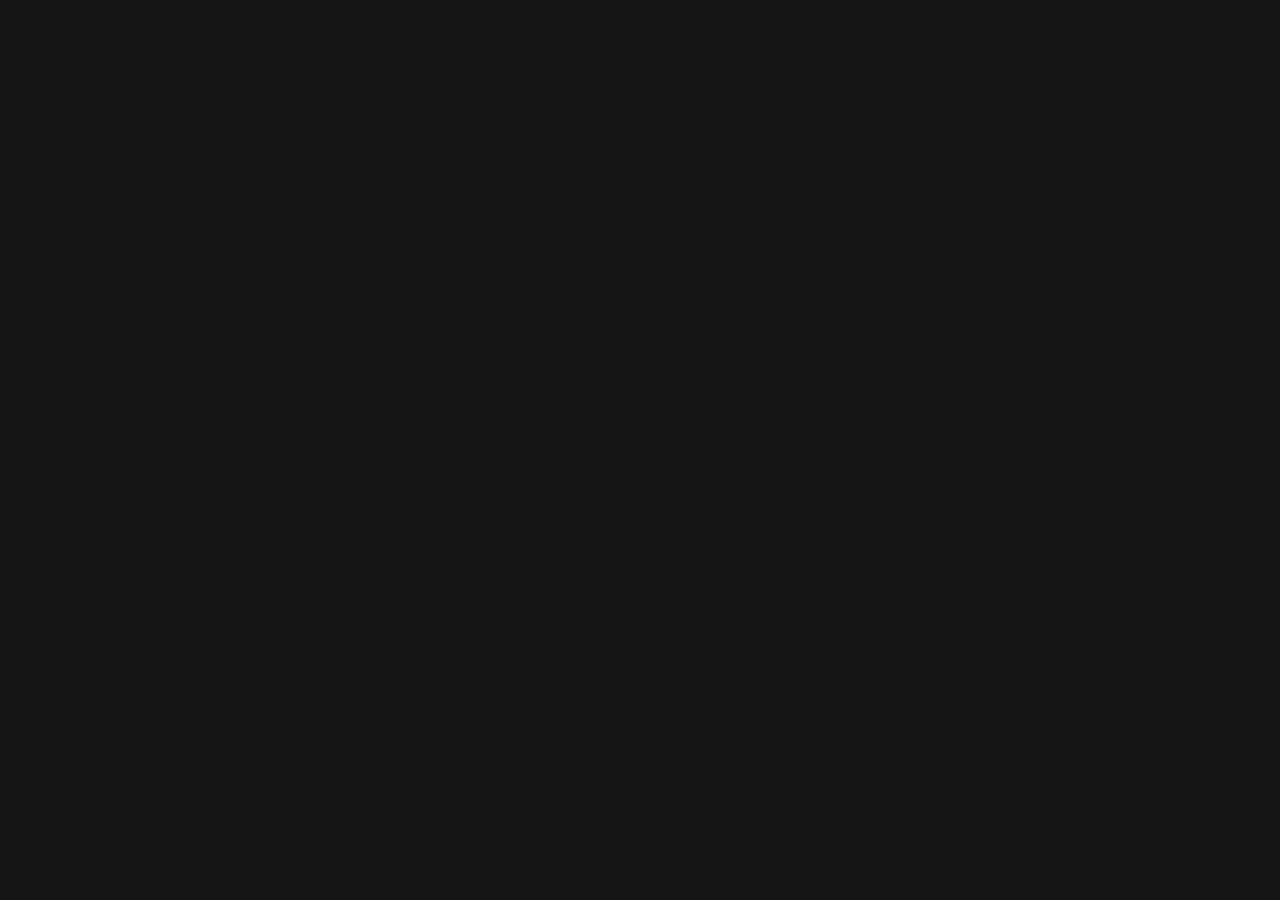
==== html/landing.html @ 5353cf90 "First" ====
<!DOCTYPE html>
<html class="basicstyle">
	<head>
		<title>WB-Toolkit</title>
		<meta name='viewport' content='width=device-width, initial-scale=1' />
		<!-- JQuery -->
		<script src="https://code.jquery.com/jquery-3.5.1.slim.min.js" integrity="sha256-4+XzXVhsDmqanXGHaHvgh1gMQKX40OUvDEBTu8JcmNs=" crossorigin="anonymous"></script>

		<!-- Local -->
		<link href="../css/common.css" rel="stylesheet">
		<link href="../css/landing.css" rel="stylesheet">
		<script src="../js/landing.js"></script>
		
	</head>
</html>
---- css/common.css ----
/* CSS */

/* ---------- Fonts ---------- */
@font-face { font-family: Josefin_Sans; src: url('../font/Josefin_Sans/JosefinSans-VariableFont_wght.ttf'); } 
@font-face { font-family: Josefin_Sans_Light; src: url('../font/Josefin_Sans/static/JosefinSans-Light.ttf'); } 
@font-face { font-family: Raleway; src: url('../font/Raleway/Raleway-Medium.ttf'); } 
@font-face { font-family: Raleway_Light; src: url('../font/Raleway/Raleway-Light.ttf'); } 
@font-face { font-family: Roboto; src: url('../font/Roboto/Roboto-Regular.ttf'); } 
@font-face { font-family: Roboto_Light; src: url('../font/Roboto/Roboto-Light.ttf'); } 
@font-face { font-family: Roboto_Thin; src: url('../font/Roboto/Roboto-Thin.ttf'); } 


.basicstyle {
	/* text */
	font-family: Roboto_Light,Raleway,Calibri,Helvetica;
}
.fullslate {
	/* size */
	height: 100vh;
	width: 100vw;
}
.body-container {
	margin-left: 10vw;
	margin-right: 10vw;
	
}
.body-container::-webkit-scrollbar {
	display: none;
}
.body-row {
	margin-top: 2em;
	background-color: #00000070;
	padding: 1em;
}
.body-col {
	
}

/* ---------- Text ---------- */

.heading-1 {
	font-size: 3em;
	font-family: Josefin_Sans_Light;
}
.subheading-1 {
	font-size: 1.5em;
	font-family: Raleway_Light;
	margin-bottom: 1em;
}
.text-1 {
	font-size: 1em;
	font-family: Roboto_Light;
	max-width: 60em;
}
.subtext-1 {
	font-size: 1em;
	font-family: Roboto_Thin;
	opacity: 0.5;
}

/* ---------- effects ---------- */
.fullviz {
	opacity: 1 !important;
}

/* ---------- Animations ---------- */

@keyframes bounce {
	76% {	transform: translateY(0vh);	}
	79%	{	transform: translateY(1vh);	}
	82%	{	transform: translateY(0vh);	}
	89% {	transform: translateY(0vh);	}
	92%	{	transform: translateY(1vh);	}
	95%	{	transform: translateY(0vh);	}
}
@keyframes fade-in {
	0% { opacity:0; }
	100% { opacity:1; }
}
---- css/landing.css ----
/* 
landing.html CSS 
author: Ayrlin Renata
*/

/* ---------- elements ---------- */

body {
	margin: 0px;
	background-color: #151515;
	color: #EEEEEE;
}
body::-webkit-scrollbar {
	display: none;
}
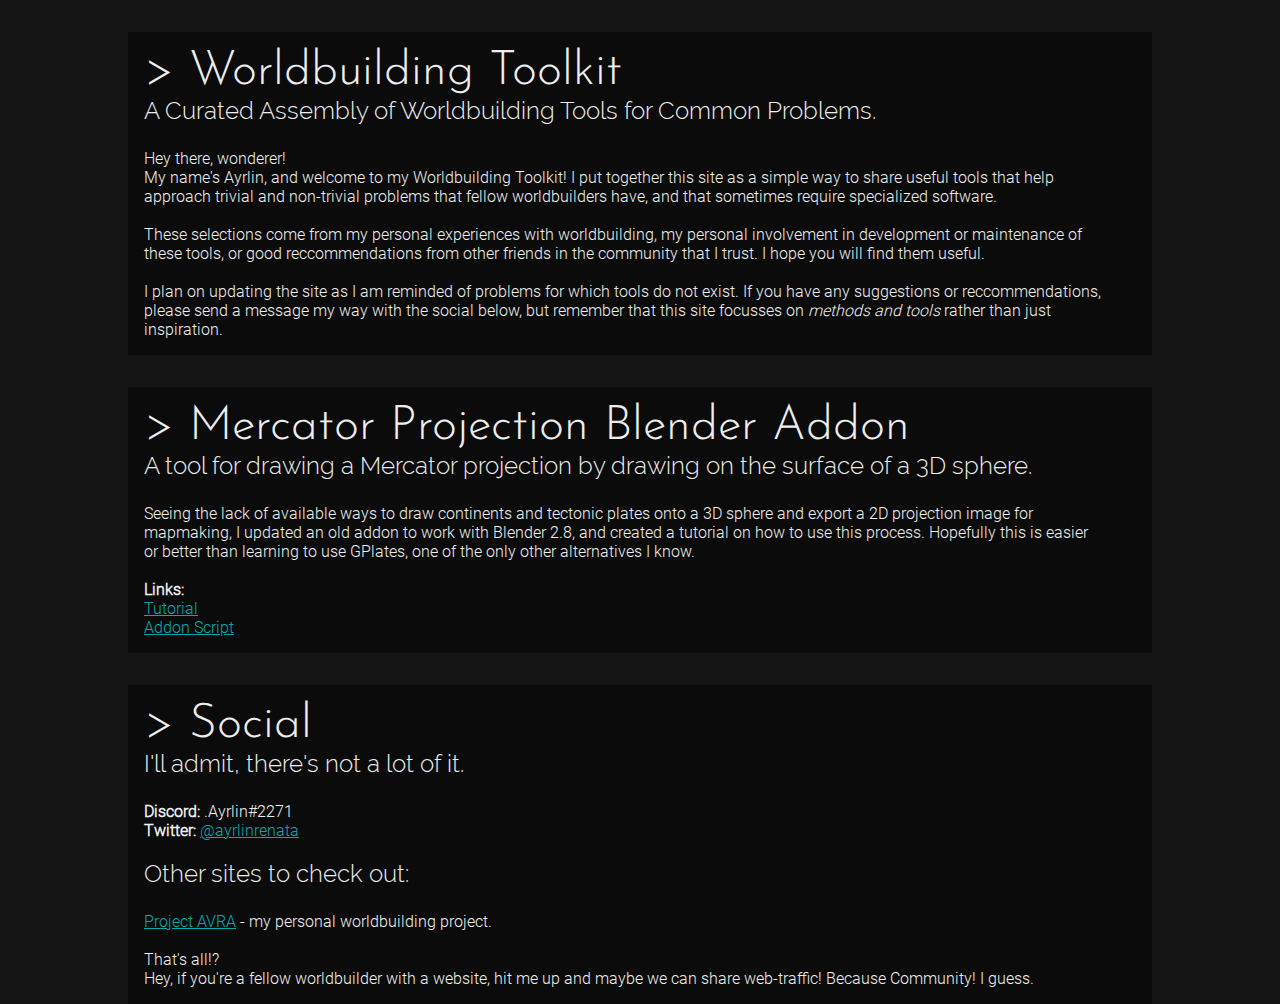
==== commit 83a5bf9a: "" ====
--- a/html/landing.html
+++ b/html/landing.html
@@ -12,4 +12,41 @@
 		<script src="../js/landing.js"></script>
 		
 	</head>
+	<body>
+		<div id="content-area" class="body-container">
+			<div class="body-row">
+				<div class="heading-1">> Worldbuilding Toolkit</div>
+				<div class="subheading-1">A Curated Assembly of Worldbuilding Tools for Common Problems.</div>
+				<div class="text-1">Hey there, wonderer! </div>
+				<div class="text-1">My name's Ayrlin, and welcome to my Worldbuilding Toolkit! I put together this site as a simple way to share useful tools that help approach trivial and non-trivial problems that fellow worldbuilders have, and that sometimes require specialized software.</div>
+				<br>
+				<div class="text-1">These selections come from my personal experiences with worldbuilding, my personal involvement in development or maintenance of these tools, or good reccommendations from other friends in the community that I trust. I hope you will find them useful.</div>
+				<br>
+				<div class="text-1">I plan on updating the site as I am reminded of problems for which tools do not exist. If you have any suggestions or reccommendations, please send a message my way with the social below, but remember that this site focusses on <i>methods and tools</i> rather than just inspiration.</div>
+			</div>
+			<div class="body-row">
+				<div class="heading-1">> Mercator Projection Blender Addon</div>
+				<div class="subheading-1">A tool for drawing a Mercator projection by drawing on the surface of a 3D sphere.</div>
+				<div class="text-1">Seeing the lack of available ways to draw continents and tectonic plates onto a 3D sphere and export a 2D projection image for mapmaking, I updated an old addon to work with Blender 2.8, and created a tutorial on how to use this process. Hopefully this is easier or better than learning to use GPlates, one of the only other alternatives I know.</div>
+				<br>
+				<div class="text-1"><strong>Links:</strong></div>
+				<div class="text-1"><a href="https://docs.google.com/document/d/1kyz3CBvrsVCZhyAEeop7JvFfXIy3HRP4_-20YmesaAE/edit?usp=sharing">Tutorial</a>
+				<br>
+				<a href="https://gist.github.com/Ayrlin-Renata/35220e2fe9c52d63cfd701d1c6a414ec">Addon Script</a></div>
+			</div>
+			<div class="body-row">
+				<div class="heading-1">> Social</div>
+				<div class="subheading-1">I'll admit, there's not a lot of it.</div>
+				<div class="text-1"><strong>Discord:</strong> .Ayrlin#2271</div>
+				<div class="text-1"><strong>Twitter:</strong> <a href="https://twitter.com/ayrlinrenata">@ayrlinrenata</a></div>
+				<br>
+				<div class="subheading-1">Other sites to check out:</div>
+				<div class="text-1"><a href="">Project AVRA</a> - my personal worldbuilding project.</div>
+				<br>
+				<div class="text-1">That's all!?</div>
+				<div class="text-1">Hey, if you're a fellow worldbuilder with a website, hit me up and maybe we can share web-traffic! Because Community! I guess.</div>
+			</div>
+		</div>
+		
+	</body>
 </html>--- a/css/common.css
+++ b/css/common.css
@@ -9,6 +9,9 @@
 @font-face { font-family: Roboto_Light; src: url('../font/Roboto/Roboto-Light.ttf'); } 
 @font-face { font-family: Roboto_Thin; src: url('../font/Roboto/Roboto-Thin.ttf'); } 
 
+a {
+	color: #00AAAA;
+}
 
 .basicstyle {
 	/* text */
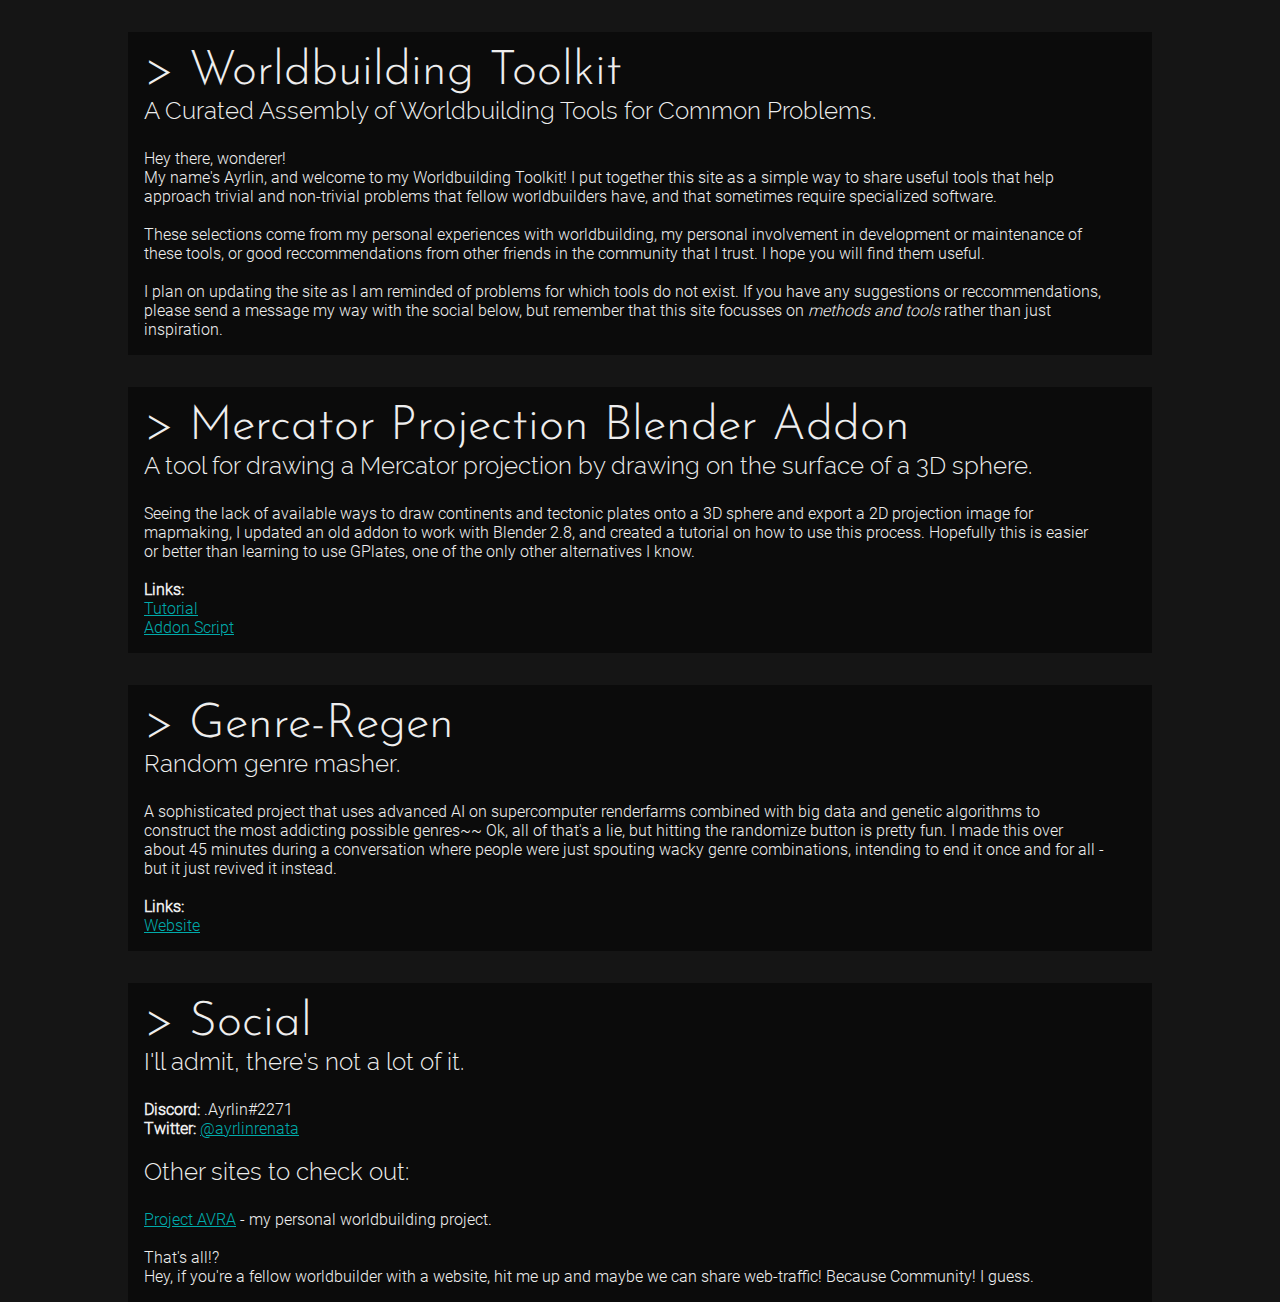
==== commit 94971547: "added genre-regen" ====
--- a/html/landing.html
+++ b/html/landing.html
@@ -35,6 +35,14 @@
 				<a href="https://gist.github.com/Ayrlin-Renata/35220e2fe9c52d63cfd701d1c6a414ec">Addon Script</a></div>
 			</div>
 			<div class="body-row">
+				<div class="heading-1">> Genre-Regen</div>
+				<div class="subheading-1">Random genre masher.</div>
+				<div class="text-1">A sophisticated project that uses advanced AI on supercomputer renderfarms combined with big data and genetic algorithms to construct the most addicting possible genres~~ Ok, all of that's a lie, but hitting the randomize button is pretty fun. I made this over about 45 minutes during a conversation where people were just spouting wacky genre combinations, intending to end it once and for all - but it just revived it instead.</div>
+				<br>
+				<div class="text-1"><strong>Links:</strong></div>
+				<a href="https://ayrlin-renata.github.io/genre-regen/index.html">Website</a>
+			</div>
+			<div class="body-row">
 				<div class="heading-1">> Social</div>
 				<div class="subheading-1">I'll admit, there's not a lot of it.</div>
 				<div class="text-1"><strong>Discord:</strong> .Ayrlin#2271</div>
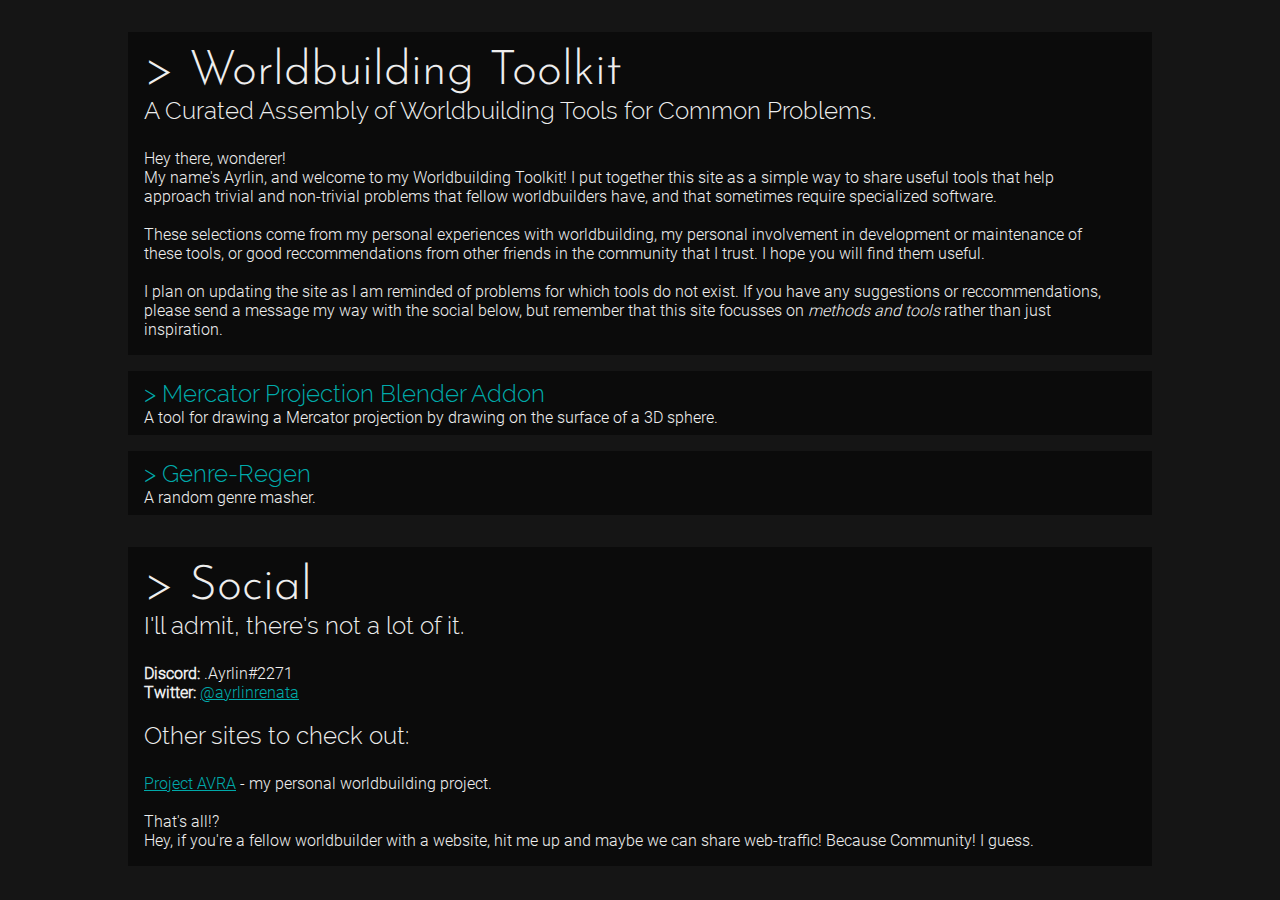
==== commit 42629ff4: "Added collapse functionality" ====
--- a/html/landing.html
+++ b/html/landing.html
@@ -9,6 +9,7 @@
 		<!-- Local -->
 		<link href="../css/common.css" rel="stylesheet">
 		<link href="../css/landing.css" rel="stylesheet">
+		<script src="../js/common.js"></script>
 		<script src="../js/landing.js"></script>
 		
 	</head>
@@ -24,23 +25,35 @@
 				<br>
 				<div class="text-1">I plan on updating the site as I am reminded of problems for which tools do not exist. If you have any suggestions or reccommendations, please send a message my way with the social below, but remember that this site focusses on <i>methods and tools</i> rather than just inspiration.</div>
 			</div>
-			<div class="body-row">
-				<div class="heading-1">> Mercator Projection Blender Addon</div>
-				<div class="subheading-1">A tool for drawing a Mercator projection by drawing on the surface of a 3D sphere.</div>
-				<div class="text-1">Seeing the lack of available ways to draw continents and tectonic plates onto a 3D sphere and export a 2D projection image for mapmaking, I updated an old addon to work with Blender 2.8, and created a tutorial on how to use this process. Hopefully this is easier or better than learning to use GPlates, one of the only other alternatives I know.</div>
-				<br>
-				<div class="text-1"><strong>Links:</strong></div>
-				<div class="text-1"><a href="https://docs.google.com/document/d/1kyz3CBvrsVCZhyAEeop7JvFfXIy3HRP4_-20YmesaAE/edit?usp=sharing">Tutorial</a>
-				<br>
-				<a href="https://gist.github.com/Ayrlin-Renata/35220e2fe9c52d63cfd701d1c6a414ec">Addon Script</a></div>
+			<div class="collapse-row">
+				<div class="collapse-header">
+					<div class="subheading-1">> Mercator Projection Blender Addon</div>
+					<div class="text-1">A tool for drawing a Mercator projection by drawing on the surface of a 3D sphere.</div>
+				</div>
+				<div class="body-row">
+					<div class="heading-1">> Mercator Projection Blender Addon</div>
+					<div class="subheading-1">A tool for drawing a Mercator projection by drawing on the surface of a 3D sphere.</div>
+					<div class="text-1">Seeing the lack of available ways to draw continents and tectonic plates onto a 3D sphere and export a 2D projection image for mapmaking, I updated an old addon to work with Blender 2.8, and created a tutorial on how to use this process. Hopefully this is easier or better than learning to use GPlates, one of the only other alternatives I know.</div>
+					<br>
+					<div class="text-1"><strong>Links:</strong></div>
+					<div class="text-1"><a href="https://docs.google.com/document/d/1kyz3CBvrsVCZhyAEeop7JvFfXIy3HRP4_-20YmesaAE/edit?usp=sharing">Tutorial</a>
+					<br>
+					<a href="https://gist.github.com/Ayrlin-Renata/35220e2fe9c52d63cfd701d1c6a414ec">Addon Script</a></div>
+				</div>
 			</div>
-			<div class="body-row">
-				<div class="heading-1">> Genre-Regen</div>
-				<div class="subheading-1">Random genre masher.</div>
-				<div class="text-1">A sophisticated project that uses advanced AI on supercomputer renderfarms combined with big data and genetic algorithms to construct the most addicting possible genres~~ Ok, all of that's a lie, but hitting the randomize button is pretty fun. I made this over about 45 minutes during a conversation where people were just spouting wacky genre combinations, intending to end it once and for all - but it just revived it instead.</div>
-				<br>
-				<div class="text-1"><strong>Links:</strong></div>
-				<a href="https://ayrlin-renata.github.io/genre-regen/index.html">Website</a>
+			<div class="collapse-row">
+				<div class="collapse-header">
+					<div class="subheading-1">> Genre-Regen</div>
+					<div class="text-1">A random genre masher.</div>
+				</div>
+				<div class="body-row">
+					<div class="heading-1">> Genre-Regen</div>
+					<div class="subheading-1">A random genre masher.</div>
+					<div class="text-1">A sophisticated project that uses advanced AI on supercomputer renderfarms combined with big data and genetic algorithms to construct the most addicting possible genres~~ Ok, all of that's a lie, but hitting the randomize button is pretty fun. I made this over about 45 minutes during a conversation where people were just spouting wacky genre combinations, intending to end it once and for all - but it just revived it instead.</div>
+					<br>
+					<div class="text-1"><strong>Links:</strong></div>
+					<a href="https://ayrlin-renata.github.io/genre-regen/index.html">Website</a>
+				</div>
 			</div>
 			<div class="body-row">
 				<div class="heading-1">> Social</div>
@@ -49,7 +62,7 @@
 				<div class="text-1"><strong>Twitter:</strong> <a href="https://twitter.com/ayrlinrenata">@ayrlinrenata</a></div>
 				<br>
 				<div class="subheading-1">Other sites to check out:</div>
-				<div class="text-1"><a href="">Project AVRA</a> - my personal worldbuilding project.</div>
+				<div class="text-1"><a href="https://ayrlin-renata.github.io/avra/html/landing.html">Project AVRA</a> - my personal worldbuilding project.</div>
 				<br>
 				<div class="text-1">That's all!?</div>
 				<div class="text-1">Hey, if you're a fellow worldbuilder with a website, hit me up and maybe we can share web-traffic! Because Community! I guess.</div>
--- a/css/common.css
+++ b/css/common.css
@@ -37,6 +37,20 @@
 }
 .body-col {
 	
+}
+.collapse-header {
+	margin-top: 1em;
+	background-color: #00000070;
+	padding: 0.5em;
+	padding-left: 1em;
+	padding-right: 1em;
+}
+.collapse-header > .subheading-1 {
+	margin-bottom: 0px;
+	color: #00AAAA;
+}
+.collapse-row > .body-row {
+	display: none;
 }
 
 /* ---------- Text ---------- */
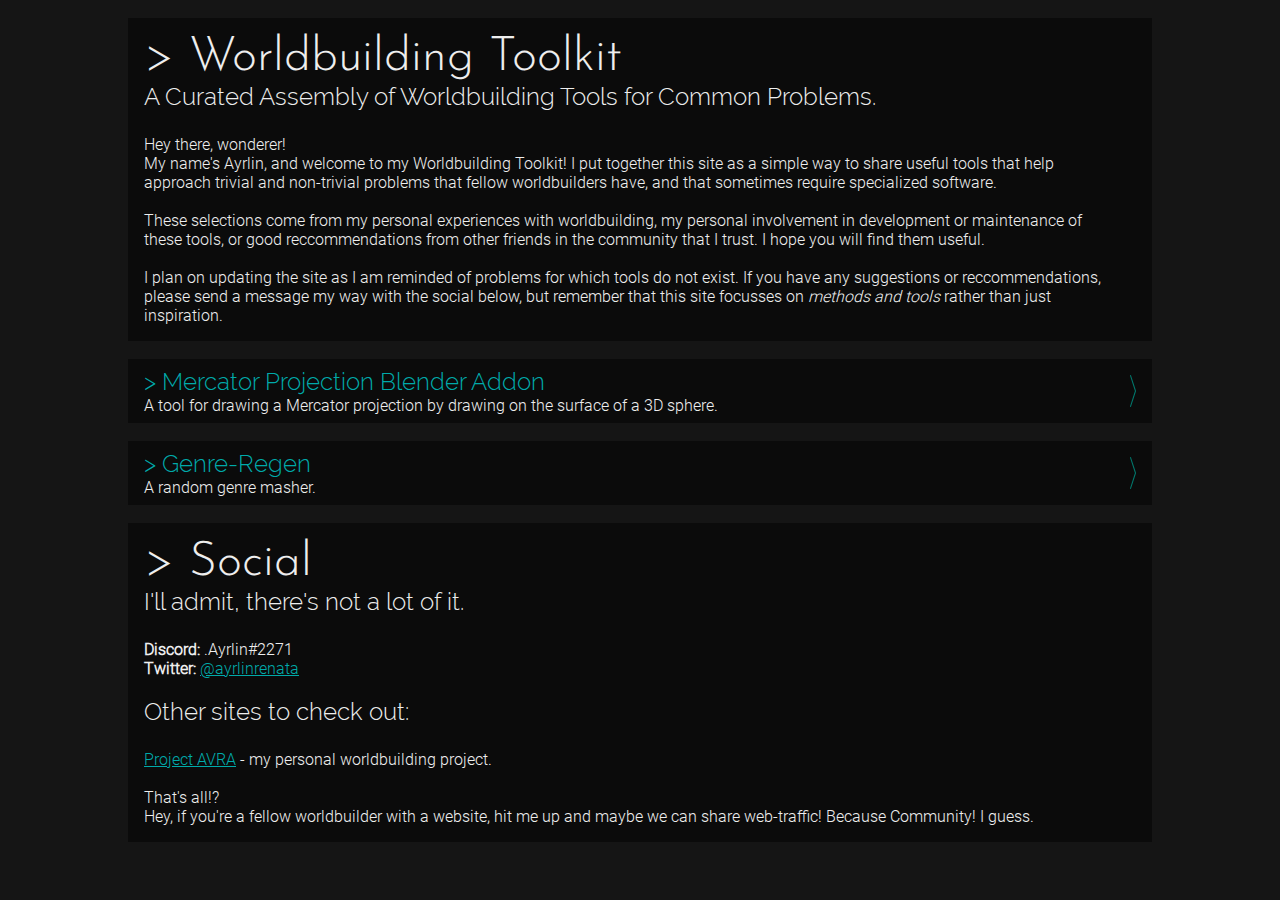
==== commit 2c9b4625: "added link rows" ====
--- a/html/landing.html
+++ b/html/landing.html
@@ -25,13 +25,13 @@
 				<br>
 				<div class="text-1">I plan on updating the site as I am reminded of problems for which tools do not exist. If you have any suggestions or reccommendations, please send a message my way with the social below, but remember that this site focusses on <i>methods and tools</i> rather than just inspiration.</div>
 			</div>
-			<div class="collapse-row">
+			<div class="collapse-row link-row">
 				<div class="collapse-header">
 					<div class="subheading-1">> Mercator Projection Blender Addon</div>
 					<div class="text-1">A tool for drawing a Mercator projection by drawing on the surface of a 3D sphere.</div>
 				</div>
 				<div class="body-row">
-					<div class="heading-1">> Mercator Projection Blender Addon</div>
+					<div class="heading-1"><span class="collapse-arrow">> </span>Mercator Projection Blender Addon</div>
 					<div class="subheading-1">A tool for drawing a Mercator projection by drawing on the surface of a 3D sphere.</div>
 					<div class="text-1">Seeing the lack of available ways to draw continents and tectonic plates onto a 3D sphere and export a 2D projection image for mapmaking, I updated an old addon to work with Blender 2.8, and created a tutorial on how to use this process. Hopefully this is easier or better than learning to use GPlates, one of the only other alternatives I know.</div>
 					<br>
@@ -40,19 +40,22 @@
 					<br>
 					<a href="https://gist.github.com/Ayrlin-Renata/35220e2fe9c52d63cfd701d1c6a414ec">Addon Script</a></div>
 				</div>
+				<div class="link-end">
+					<a href="https://docs.google.com/document/d/1kyz3CBvrsVCZhyAEeop7JvFfXIy3HRP4_-20YmesaAE/edit?usp=sharing"><div></div></a>
+				</div>
 			</div>
-			<div class="collapse-row">
+			<div class="collapse-row link-row">
 				<div class="collapse-header">
 					<div class="subheading-1">> Genre-Regen</div>
 					<div class="text-1">A random genre masher.</div>
 				</div>
 				<div class="body-row">
-					<div class="heading-1">> Genre-Regen</div>
+					<div class="heading-1"><span class="collapse-arrow">> </span>Genre-Regen</div>
 					<div class="subheading-1">A random genre masher.</div>
 					<div class="text-1">A sophisticated project that uses advanced AI on supercomputer renderfarms combined with big data and genetic algorithms to construct the most addicting possible genres~~ Ok, all of that's a lie, but hitting the randomize button is pretty fun. I made this over about 45 minutes during a conversation where people were just spouting wacky genre combinations, intending to end it once and for all - but it just revived it instead.</div>
-					<br>
-					<div class="text-1"><strong>Links:</strong></div>
-					<a href="https://ayrlin-renata.github.io/genre-regen/index.html">Website</a>
+				</div>
+				<div class="link-end">
+					<a href="https://ayrlin-renata.github.io/genre-regen/index.html"><div></div></a>
 				</div>
 			</div>
 			<div class="body-row">
--- a/css/common.css
+++ b/css/common.css
@@ -31,15 +31,14 @@
 	display: none;
 }
 .body-row {
-	margin-top: 2em;
+	margin-top: 2vh;
 	background-color: #00000070;
 	padding: 1em;
 }
-.body-col {
-	
+.collapse-row {
+	margin-top: 2vh;
 }
 .collapse-header {
-	margin-top: 1em;
 	background-color: #00000070;
 	padding: 0.5em;
 	padding-left: 1em;
@@ -51,6 +50,36 @@
 }
 .collapse-row > .body-row {
 	display: none;
+	margin-top: 0px;
+}
+.collapse-arrow {
+	color: #00AAAA;
+}
+.link-row {
+	display: flex;
+	flex-direction: row;
+	align-items: stretch;
+	margin-top: 2vh;
+}
+.link-row > .body-row {
+	margin-top: 0px;
+}
+.link-end {
+	min-width: 60px;
+	background-color: #00000070;
+	flex-grow: 1;
+	padding: 1em;
+}
+.link-end > a > div {
+	height: 100%;
+	width: 100%;
+	max-width: 60px;
+	float: right;
+	background: url('../img/svg/rightarrow.svg');
+	background-repeat: no-repeat;
+	background-size: auto 100%;
+	background-position-x: right;
+	filter: invert(1) brightness(0.3) sepia(1) saturate(4) hue-rotate(125deg);
 }
 
 /* ---------- Text ---------- */
